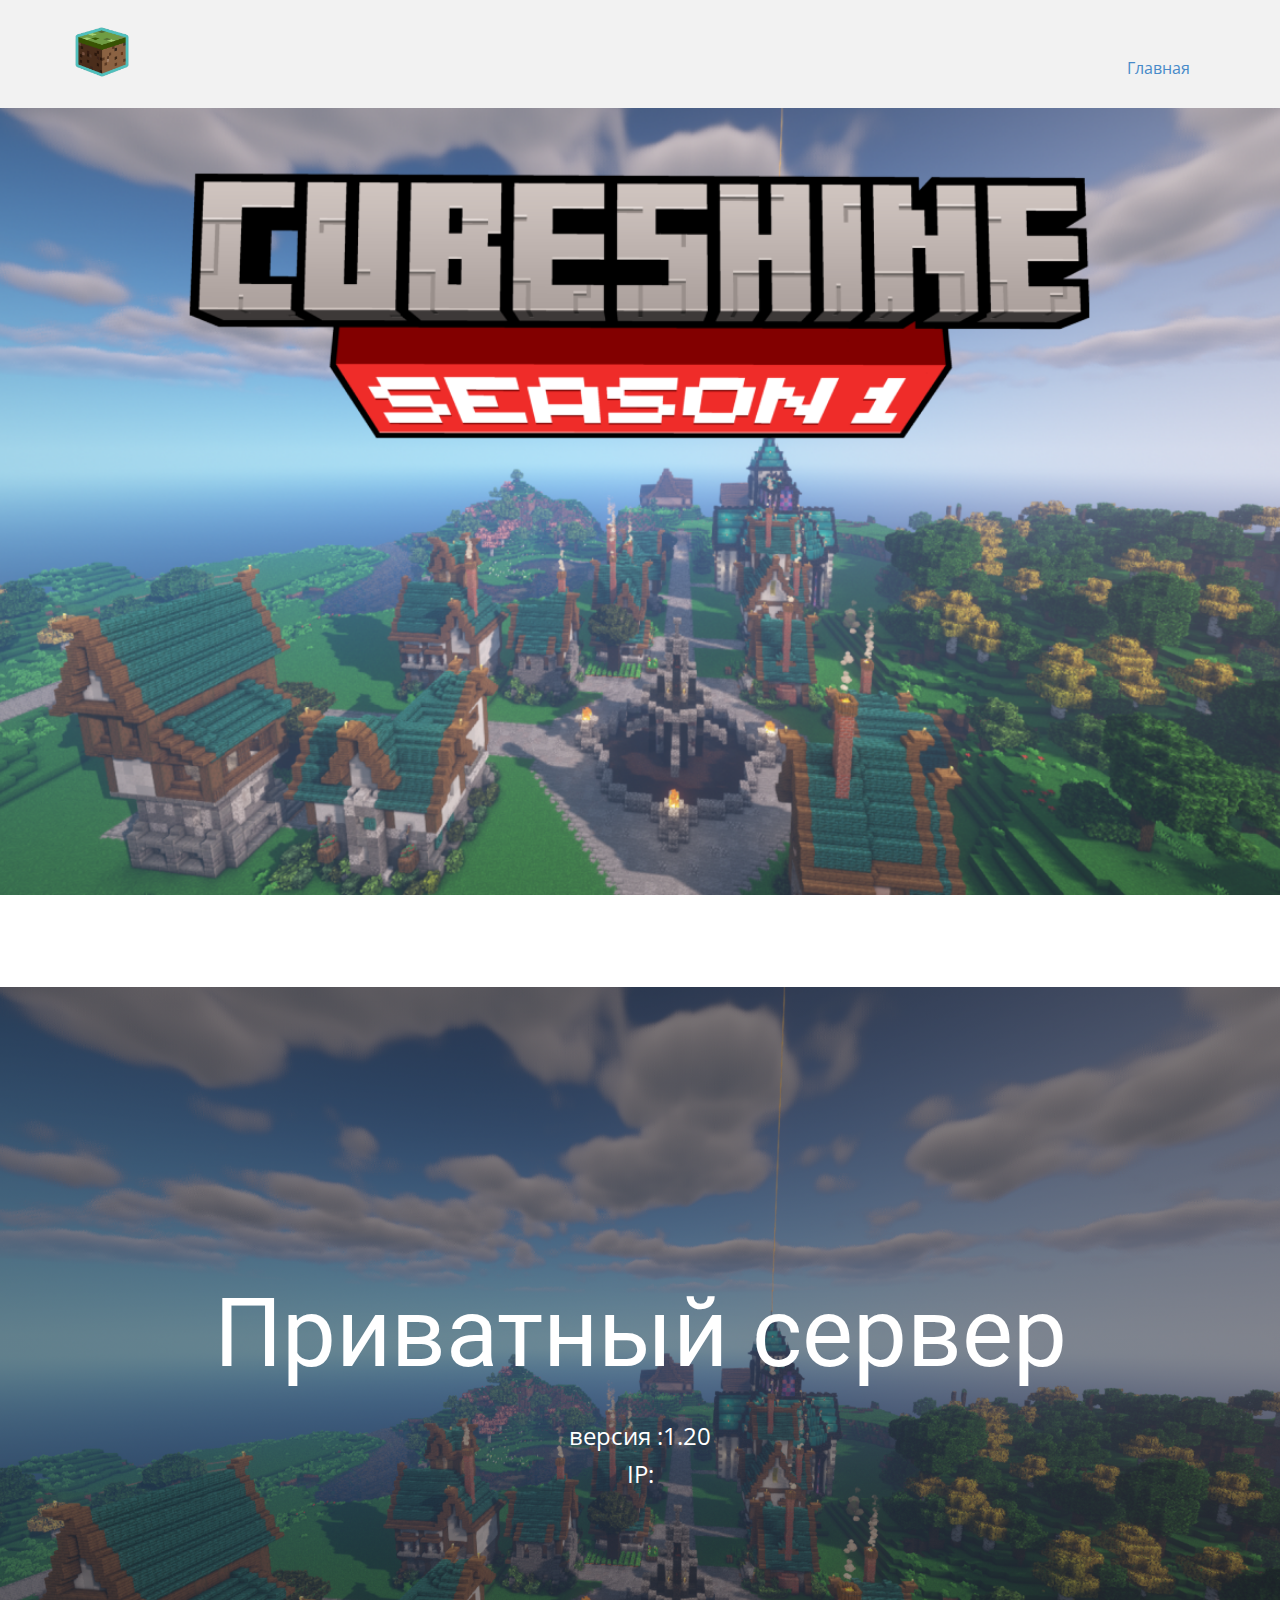
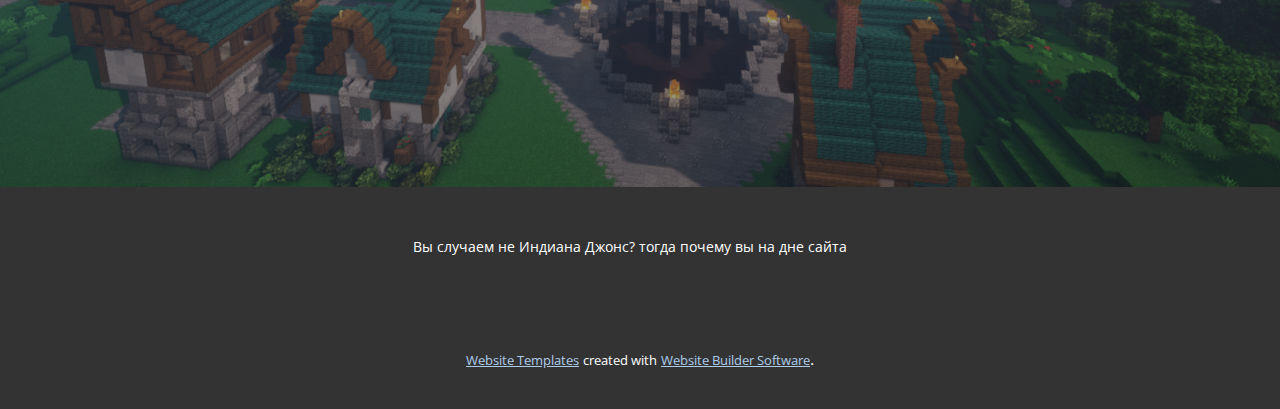
==== testNicePage/index.html @ a66cd7be "Add files via upload" ====
<!DOCTYPE html>
<html style="font-size: 16px;" lang="ru"><head>
    <meta name="viewport" content="width=device-width, initial-scale=1.0">
    <meta charset="utf-8">
    <meta name="keywords" content="Приватный сервер">
    <meta name="description" content="">
    <title>Главная</title>
    <link rel="stylesheet" href="nicepage.css" media="screen">
<link rel="stylesheet" href="Главная.css" media="screen">
    <script class="u-script" type="text/javascript" src="jquery.js" defer=""></script>
    <script class="u-script" type="text/javascript" src="nicepage.js" defer=""></script>
    <meta name="generator" content="Nicepage 5.11.4, nicepage.com">
    <link id="u-theme-google-font" rel="stylesheet" href="https://fonts.googleapis.com/css?family=Roboto:100,100i,300,300i,400,400i,500,500i,700,700i,900,900i|Open+Sans:300,300i,400,400i,500,500i,600,600i,700,700i,800,800i">
    
    
    
    
    <script type="application/ld+json">{
		"@context": "http://schema.org",
		"@type": "Organization",
		"name": "",
		"logo": "images/server-icon_ns.png"
}</script>
    <meta name="theme-color" content="#478ac9">
    <meta property="og:title" content="Главная">
    <meta property="og:type" content="website">
  <meta data-intl-tel-input-cdn-path="intlTelInput/"></head>
  <body data-home-page="Главная.html" data-home-page-title="Главная" class="u-body u-xl-mode" data-lang="ru"><header class="u-clearfix u-grey-5 u-header u-sticky u-sticky-61ff u-header" id="sec-d3d9"><div class="u-clearfix u-sheet u-valign-middle u-sheet-1">
        <a href="https://nicepage.com" class="u-image u-logo u-image-1" data-image-width="458" data-image-height="431">
          <img src="images/server-icon_ns.png" class="u-logo-image u-logo-image-1">
        </a>
        <nav class="u-menu u-menu-one-level u-offcanvas u-menu-1">
          <div class="menu-collapse" style="font-size: 1rem; letter-spacing: 0px;">
            <a class="u-button-style u-custom-left-right-menu-spacing u-custom-padding-bottom u-custom-top-bottom-menu-spacing u-nav-link u-text-active-palette-1-base u-text-hover-palette-2-base" href="#">
              <svg class="u-svg-link" viewBox="0 0 24 24"><use xmlns:xlink="http://www.w3.org/1999/xlink" xlink:href="#menu-hamburger"></use></svg>
              <svg class="u-svg-content" version="1.1" id="menu-hamburger" viewBox="0 0 16 16" x="0px" y="0px" xmlns:xlink="http://www.w3.org/1999/xlink" xmlns="http://www.w3.org/2000/svg"><g><rect y="1" width="16" height="2"></rect><rect y="7" width="16" height="2"></rect><rect y="13" width="16" height="2"></rect>
</g></svg>
            </a>
          </div>
          <div class="u-custom-menu u-nav-container">
            <ul class="u-nav u-unstyled u-nav-1"><li class="u-nav-item"><a class="u-button-style u-nav-link u-text-active-palette-1-base u-text-hover-palette-2-base" href="Главная.html" style="padding: 10px 20px;">Главная</a>
</li></ul>
          </div>
          <div class="u-custom-menu u-nav-container-collapse">
            <div class="u-black u-container-style u-inner-container-layout u-opacity u-opacity-95 u-sidenav">
              <div class="u-inner-container-layout u-sidenav-overflow">
                <div class="u-menu-close"></div>
                <ul class="u-align-center u-nav u-popupmenu-items u-unstyled u-nav-2"><li class="u-nav-item"><a class="u-button-style u-nav-link" href="Главная.html">Главная</a>
</li></ul>
              </div>
            </div>
            <div class="u-black u-menu-overlay u-opacity u-opacity-70"></div>
          </div>
        </nav>
      </div></header>
    <section class="u-clearfix u-image u-section-1" id="sec-3da8" data-image-width="1280" data-image-height="720">
      <div class="u-clearfix u-sheet u-valign-top u-sheet-1"></div>
    </section>
    <section class="u-clearfix u-section-2" id="sec-36a6">
      <div class="u-clearfix u-sheet u-sheet-1"></div>
    </section>
    <section class="u-align-center u-clearfix u-image u-shading u-section-3" src="" data-image-width="1920" data-image-height="1080" id="sec-edee">
      <div class="u-clearfix u-sheet u-valign-middle-xl u-sheet-1">
        <h1 class="u-text u-text-default u-title u-text-1">Приватный сервер</h1>
        <p class="u-large-text u-text u-text-variant u-text-2">версия :1.20<br>IP:
        </p>
      </div>
    </section>
    
    
    <footer class="u-align-center u-clearfix u-footer u-grey-80 u-footer" id="sec-329e"><div class="u-clearfix u-sheet u-sheet-1">
        <p class="u-small-text u-text u-text-variant u-text-1">Вы случаем не Индиана Джонс? тогда почему вы на дне сайта</p>
      </div></footer>
    <section class="u-backlink u-clearfix u-grey-80">
      <a class="u-link" href="https://nicepage.com/website-templates" target="_blank">
        <span>Website Templates</span>
      </a>
      <p class="u-text">
        <span>created with</span>
      </p>
      <a class="u-link" href="" target="_blank">
        <span>Website Builder Software</span>
      </a>. 
    </section>
  
</body></html>
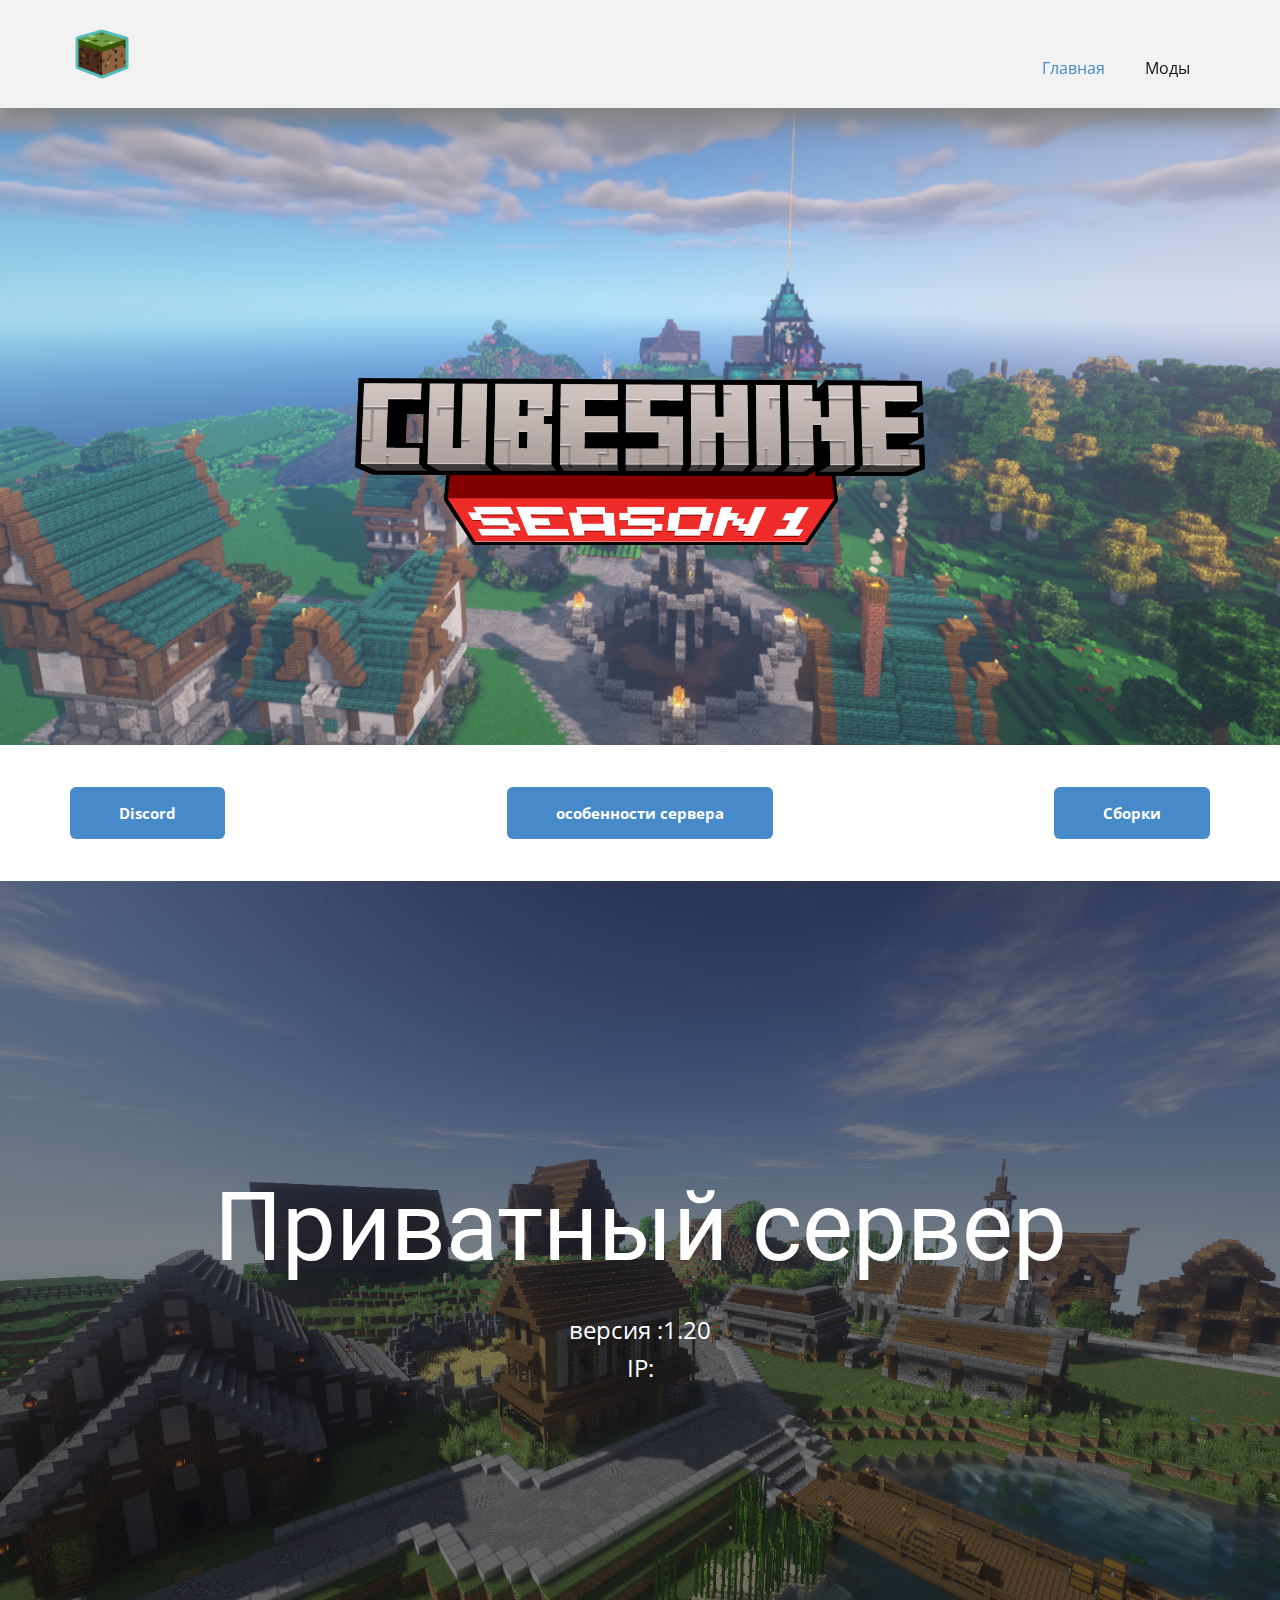
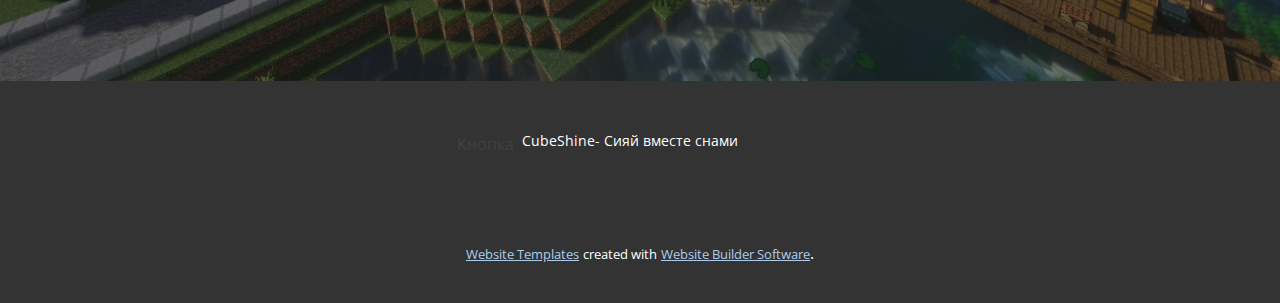
==== commit b70b0aba: "Add files via upload" ====
--- a/testNicePage/index.html
+++ b/testNicePage/index.html
@@ -25,11 +25,11 @@
     <meta property="og:title" content="Главная">
     <meta property="og:type" content="website">
   <meta data-intl-tel-input-cdn-path="intlTelInput/"></head>
-  <body data-home-page="Главная.html" data-home-page-title="Главная" class="u-body u-xl-mode" data-lang="ru"><header class="u-clearfix u-grey-5 u-header u-sticky u-sticky-61ff u-header" id="sec-d3d9"><div class="u-clearfix u-sheet u-valign-middle u-sheet-1">
-        <a href="https://nicepage.com" class="u-image u-logo u-image-1" data-image-width="458" data-image-height="431">
+  <body data-home-page="Главная.html" data-home-page-title="Главная" class="u-body u-xl-mode" data-lang="ru"><header class="u-box-shadow u-clearfix u-grey-5 u-header u-sticky u-sticky-61ff u-header" id="sec-d3d9"><div class="u-clearfix u-sheet u-sheet-1">
+        <a href="Главная.html" class="u-image u-logo u-image-1" data-image-width="458" data-image-height="431" title="Главная">
           <img src="images/server-icon_ns.png" class="u-logo-image u-logo-image-1">
         </a>
-        <nav class="u-menu u-menu-one-level u-offcanvas u-menu-1">
+        <nav class="u-menu u-menu-one-level u-offcanvas u-menu-1" data-submenu-level="with-reload">
           <div class="menu-collapse" style="font-size: 1rem; letter-spacing: 0px;">
             <a class="u-button-style u-custom-left-right-menu-spacing u-custom-padding-bottom u-custom-top-bottom-menu-spacing u-nav-link u-text-active-palette-1-base u-text-hover-palette-2-base" href="#">
               <svg class="u-svg-link" viewBox="0 0 24 24"><use xmlns:xlink="http://www.w3.org/1999/xlink" xlink:href="#menu-hamburger"></use></svg>
@@ -39,27 +39,36 @@
           </div>
           <div class="u-custom-menu u-nav-container">
             <ul class="u-nav u-unstyled u-nav-1"><li class="u-nav-item"><a class="u-button-style u-nav-link u-text-active-palette-1-base u-text-hover-palette-2-base" href="Главная.html" style="padding: 10px 20px;">Главная</a>
+</li><li class="u-nav-item"><a class="u-button-style u-nav-link u-text-active-palette-1-base u-text-hover-palette-2-base" href="сборки.html" style="padding: 10px 20px;">Моды</a>
 </li></ul>
           </div>
           <div class="u-custom-menu u-nav-container-collapse">
-            <div class="u-black u-container-style u-inner-container-layout u-opacity u-opacity-95 u-sidenav">
+            <div class="u-black u-container-style u-inner-container-layout u-opacity u-opacity-90 u-sidenav">
               <div class="u-inner-container-layout u-sidenav-overflow">
                 <div class="u-menu-close"></div>
-                <ul class="u-align-center u-nav u-popupmenu-items u-unstyled u-nav-2"><li class="u-nav-item"><a class="u-button-style u-nav-link" href="Главная.html">Главная</a>
+                <ul class="u-align-center u-nav u-popupmenu-items u-spacing-0 u-unstyled u-nav-2"><li class="u-nav-item"><a class="u-button-style u-nav-link" href="Главная.html">Главная</a>
+</li><li class="u-nav-item"><a class="u-button-style u-nav-link" href="сборки.html">Моды</a>
 </li></ul>
               </div>
             </div>
-            <div class="u-black u-menu-overlay u-opacity u-opacity-70"></div>
+            <div class="u-black u-menu-overlay u-opacity u-opacity-45"></div>
           </div>
         </nav>
       </div></header>
-    <section class="u-clearfix u-image u-section-1" id="sec-3da8" data-image-width="1280" data-image-height="720">
-      <div class="u-clearfix u-sheet u-valign-top u-sheet-1"></div>
+    <section class="skrollable u-clearfix u-image u-parallax u-section-1" id="sec-3da8" data-image-width="1920" data-image-height="1080">
+      <div class="u-clearfix u-sheet u-valign-middle-lg u-valign-middle-md u-sheet-1">
+        <img class="u-expanded-width-sm u-expanded-width-xs u-image u-image-default u-image-1" src="images/minecraft_title.png" alt="" data-image-width="2047" data-image-height="601">
+      </div>
     </section>
     <section class="u-clearfix u-section-2" id="sec-36a6">
-      <div class="u-clearfix u-sheet u-sheet-1"></div>
+      <div class="u-clearfix u-sheet u-sheet-1">
+        <a href="https://discord.gg/cubeshine" class="u-align-center u-btn u-btn-round u-button-style u-hover-palette-1-light-1 u-palette-1-base u-radius-6 u-btn-1" rel="nofollow">Discord</a>
+        <a href="особенности-.html" class="u-align-center u-btn u-btn-round u-button-style u-hover-palette-1-light-1 u-palette-1-base u-radius-6 u-btn-2">особенности сервера</a>
+        <a href="https://nicepage.com/html-templates" class="u-align-center u-btn u-btn-round u-button-style u-hover-palette-1-light-1 u-palette-1-base u-radius-6 u-btn-3">Сборки<br>
+        </a>
+      </div>
     </section>
-    <section class="u-align-center u-clearfix u-image u-shading u-section-3" src="" data-image-width="1920" data-image-height="1080" id="sec-edee">
+    <section class="skrollable u-align-center u-clearfix u-image u-shading u-section-3" src="" data-image-width="1920" data-image-height="1080" id="sec-edee">
       <div class="u-clearfix u-sheet u-valign-middle-xl u-sheet-1">
         <h1 class="u-text u-text-default u-title u-text-1">Приватный сервер</h1>
         <p class="u-large-text u-text u-text-variant u-text-2">версия :1.20<br>IP:
@@ -69,7 +78,8 @@
     
     
     <footer class="u-align-center u-clearfix u-footer u-grey-80 u-footer" id="sec-329e"><div class="u-clearfix u-sheet u-sheet-1">
-        <p class="u-small-text u-text u-text-variant u-text-1">Вы случаем не Индиана Джонс? тогда почему вы на дне сайта</p>
+        <p class="u-small-text u-text u-text-variant u-text-1">CubeShine- Сияй вместе снами</p>
+        <a href="https://www.youtube.com/watch?v=YMakd7GQeIU" class="u-border-none u-btn u-button-style u-grey-80 u-text-grey-75 u-btn-1">Кнопка</a>
       </div></footer>
     <section class="u-backlink u-clearfix u-grey-80">
       <a class="u-link" href="https://nicepage.com/website-templates" target="_blank">
--- a/testNicePage/nicepage.css
+++ b/testNicePage/nicepage.css
@@ -41475,16 +41475,17 @@
 /*end-variables sitestylecss*/
  .u-header {
   background-image: none;
+  box-shadow: -1px 13px 21px 1px rgba(128,128,128,1);
 }
 
 .u-header .u-sheet-1 {
-  min-height: 80px;
+  min-height: 108px;
 }
 
 .u-header .u-image-1 {
   width: 64px;
   height: 60px;
-  margin: 22px auto 0 0;
+  margin: 24px auto 0 0;
 }
 
 .u-header .u-logo-image-1 {
@@ -41493,12 +41494,12 @@
 }
 
 .u-header .u-menu-1 {
-  margin: -32px 0 22px auto;
+  margin: -34px 0 22px auto;
 }
 
 .u-header .u-nav-1 {
   font-size: 1rem;
-  letter-spacing: 0px;
+  letter-spacing: normal;
 }
 
 .u-header .u-nav-2 {
@@ -41522,48 +41523,44 @@
 }
 
 .u-footer .u-text-1 {
-  margin: 49px 362px 49px 341px;
+  margin: 49px 362px 0 341px;
+}
+
+.u-footer .u-btn-1 {
+  background-image: none;
+  margin: -22px auto 43px 387px;
+  padding: 1px 0 2px;
 }
 @media (max-width: 1199px) {
-  .u-footer .u-sheet-1 {
-    min-height: 99px;
+  .u-footer .u-text-1 {
+    margin-right: 262px;
+    margin-left: 241px;
   }
 
+  .u-footer .u-btn-1 {
+    margin-left: 187px;
+  }
+}
+@media (max-width: 991px) {
   .u-footer .u-text-1 {
-    width: 417px;
-    margin-left: 241px;
-    margin-right: 262px;
-  }
-}
-@media (max-width: 991px) {
-  .u-footer .u-sheet-1 {
-    min-height: 76px;
+    margin-right: 152px;
+    margin-left: 131px;
   }
 
+  .u-footer .u-btn-1 {
+    margin-left: 0;
+  }
+}
+@media (max-width: 767px) {
   .u-footer .u-text-1 {
-    margin-left: 131px;
-    margin-right: 152px;
-  }
-}
-@media (max-width: 767px) {
-  .u-footer .u-sheet-1 {
-    min-height: 57px;
-  }
-
+    margin-right: 62px;
+    margin-left: 41px;
+  }
+}
+@media (max-width: 575px) {
   .u-footer .u-text-1 {
-    margin-left: 41px;
-    margin-right: 62px;
-  }
-}
-@media (max-width: 575px) {
-  .u-footer .u-sheet-1 {
-    min-height: 36px;
-  }
-
-  .u-footer .u-text-1 {
-    width: 340px;
+    margin-right: 0;
     margin-left: 0;
-    margin-right: 0;
   }
 }
 
--- a/testNicePage/Главная.css
+++ b/testNicePage/Главная.css
@@ -1,39 +1,115 @@
  .u-section-1 {
-  background-image: url("images/f62bd99e-c517-7738-a23e-29a9e6612a42.png");
-  background-position: 50% 50%;
+  background-image: url("images/unknown.png");
 }
 
 .u-section-1 .u-sheet-1 {
-  min-height: 787px;
+  min-height: 637px;
+}
+
+.u-section-1 .u-image-1 {
+  width: 570px;
+  height: 167px;
+  margin: 270px auto 60px;
 }
 
 @media (max-width: 1199px) {
+   .u-section-1 {
+    background-position: 50% 50%;
+  }
+
   .u-section-1 .u-sheet-1 {
-    min-height: 551px;
+    min-height: 525px;
+  }
+
+  .u-section-1 .u-image-1 {
+    margin-top: 60px;
   }
 }
 
 @media (max-width: 991px) {
   .u-section-1 .u-sheet-1 {
-    min-height: 624px;
+    min-height: 497px;
   }
 }
 
 @media (max-width: 767px) {
   .u-section-1 .u-sheet-1 {
-    min-height: 517px;
+    min-height: 309px;
+  }
+
+  .u-section-1 .u-image-1 {
+    height: 159px;
+    margin-top: 83px;
+    margin-right: initial;
+    margin-left: initial;
+    width: auto;
   }
 }
 
 @media (max-width: 575px) {
   .u-section-1 .u-sheet-1 {
-    min-height: 398px;
+    min-height: 632px;
+  }
+
+  .u-section-1 .u-image-1 {
+    height: 100px;
+    margin-top: 114px;
+    width: auto;
+    margin-right: initial;
+    margin-left: initial;
   }
 }.u-section-2 .u-sheet-1 {
-  min-height: 92px;
+  min-height: 136px;
+}
+
+.u-section-2 .u-btn-1 {
+  font-weight: 700;
+  font-size: 0.9375rem;
+  margin: 42px auto 0 0;
+  padding: 14px 49px;
+}
+
+.u-section-2 .u-btn-2 {
+  font-weight: 700;
+  font-size: 0.9375rem;
+  margin: -52px auto 0;
+  padding: 14px 49px;
+}
+
+.u-section-2 .u-btn-3 {
+  font-weight: 700;
+  font-size: 0.9375rem;
+  margin: -52px 0 42px auto;
+  padding: 14px 49px;
+}
+
+@media (max-width: 767px) {
+  .u-section-2 .u-sheet-1 {
+    min-height: 273px;
+  }
+
+  .u-section-2 .u-btn-1 {
+    margin-left: auto;
+  }
+
+  .u-section-2 .u-btn-2 {
+    margin-top: 25px;
+  }
+
+  .u-section-2 .u-btn-3 {
+    margin-top: 25px;
+    margin-bottom: 25px;
+    margin-right: auto;
+  }
+}
+
+@media (max-width: 575px) {
+  .u-section-2 .u-btn-3 {
+    margin-top: 20px;
+  }
 } .u-section-3 {
-  background-image: linear-gradient(0deg, rgba(0,0,0,0.4), rgba(0,0,0,0.4)), url("images/unknown.png");
-  background-position: 50% 50%;
+  background-image: linear-gradient(0deg, rgba(0,0,0,0.45), rgba(0,0,0,0.45)), url("images/unknown1.png");
+  background-position: 61.69% 50%;
 }
 
 .u-section-3 .u-sheet-1 {
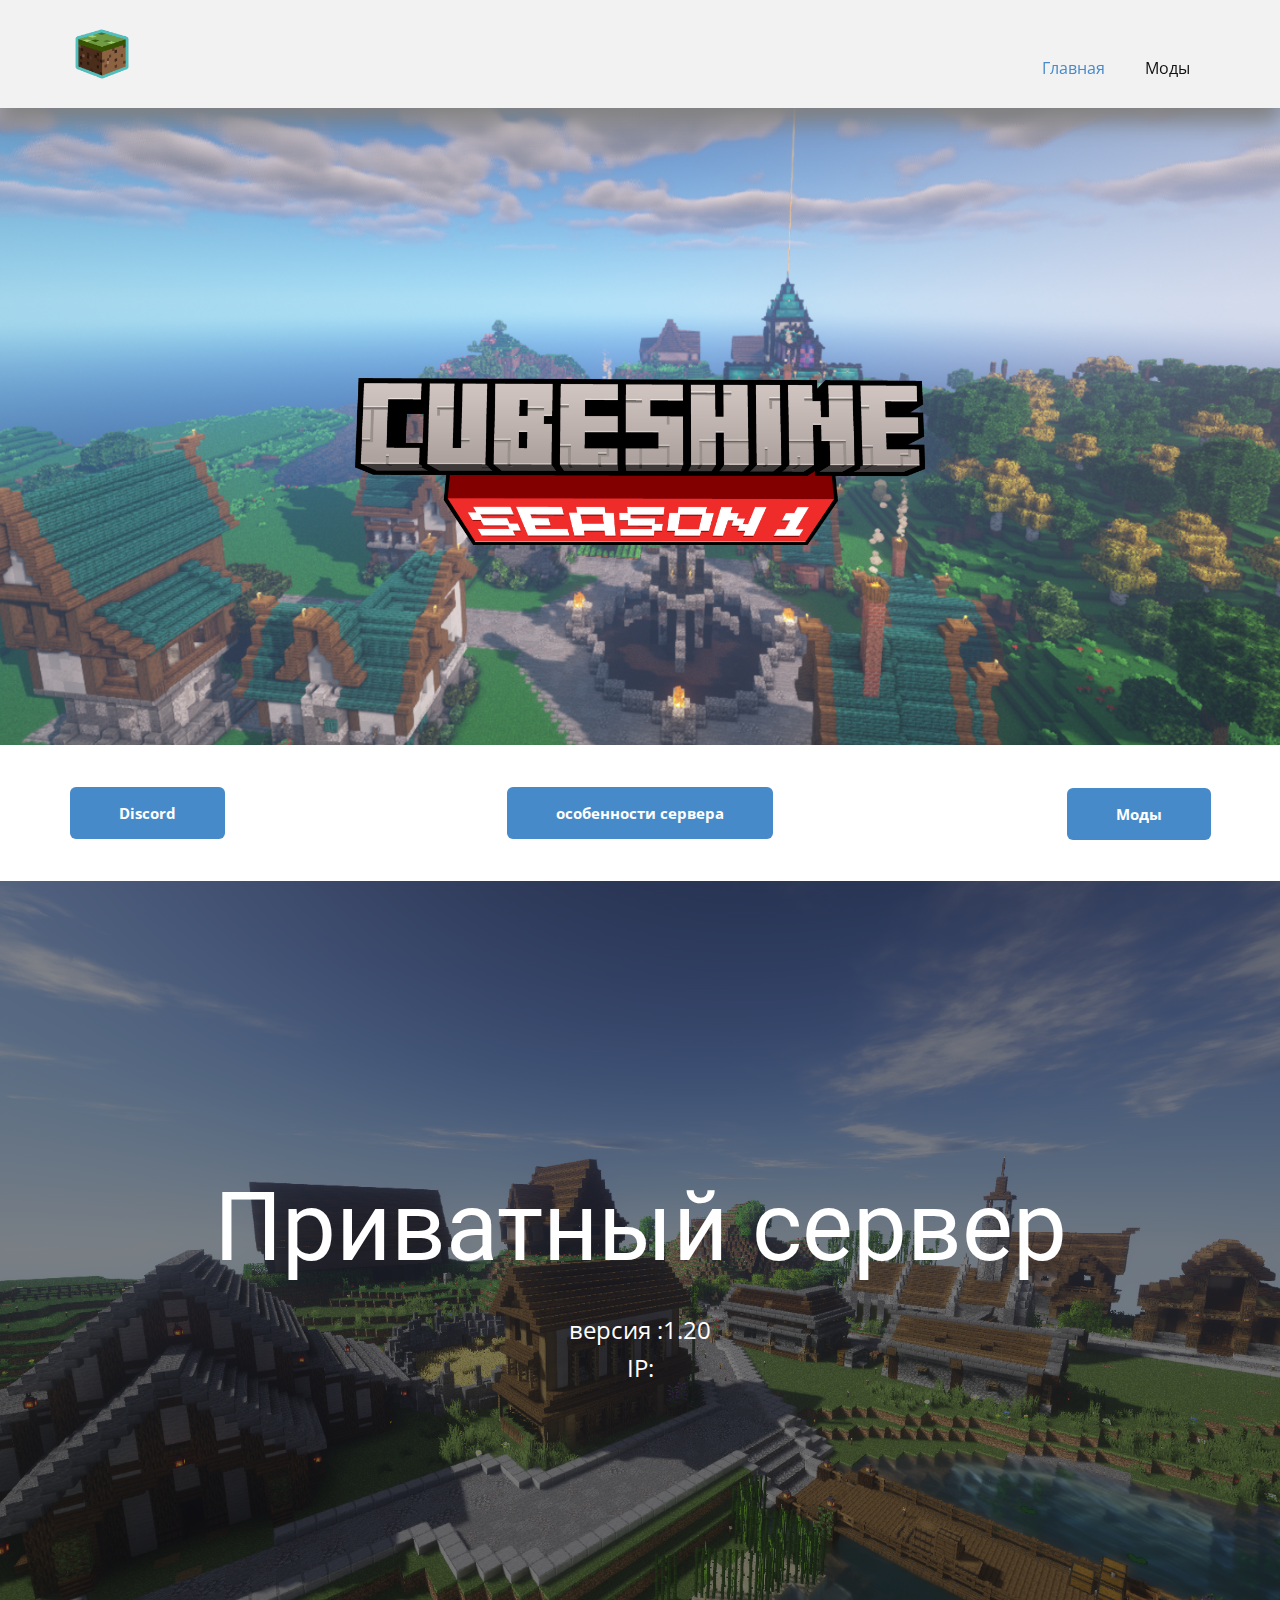
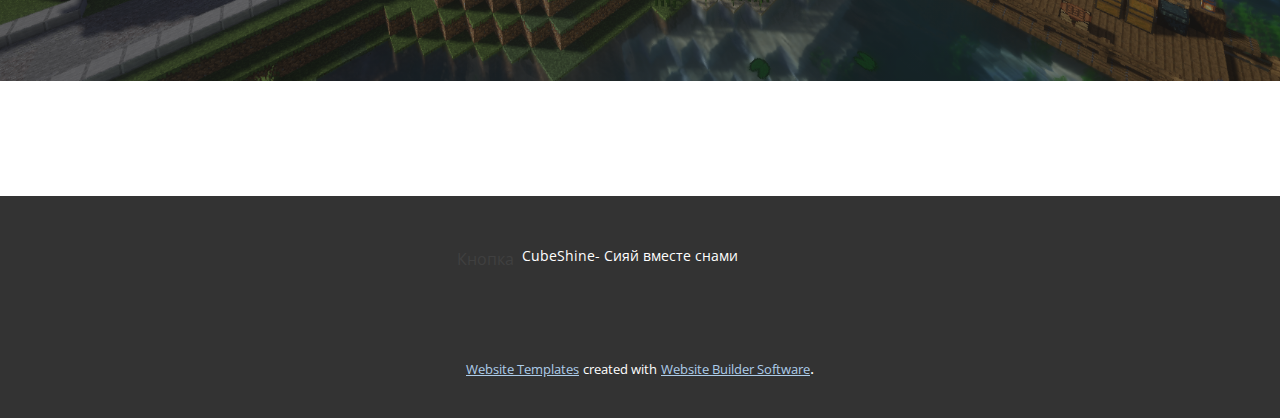
==== commit b70eea6b: "Add files via upload" ====
--- a/testNicePage/index.html
+++ b/testNicePage/index.html
@@ -11,6 +11,7 @@
     <script class="u-script" type="text/javascript" src="nicepage.js" defer=""></script>
     <meta name="generator" content="Nicepage 5.11.4, nicepage.com">
     <link id="u-theme-google-font" rel="stylesheet" href="https://fonts.googleapis.com/css?family=Roboto:100,100i,300,300i,400,400i,500,500i,700,700i,900,900i|Open+Sans:300,300i,400,400i,500,500i,600,600i,700,700i,800,800i">
+    
     
     
     
@@ -64,7 +65,7 @@
       <div class="u-clearfix u-sheet u-sheet-1">
         <a href="https://discord.gg/cubeshine" class="u-align-center u-btn u-btn-round u-button-style u-hover-palette-1-light-1 u-palette-1-base u-radius-6 u-btn-1" rel="nofollow">Discord</a>
         <a href="особенности-.html" class="u-align-center u-btn u-btn-round u-button-style u-hover-palette-1-light-1 u-palette-1-base u-radius-6 u-btn-2">особенности сервера</a>
-        <a href="https://nicepage.com/html-templates" class="u-align-center u-btn u-btn-round u-button-style u-hover-palette-1-light-1 u-palette-1-base u-radius-6 u-btn-3">Сборки<br>
+        <a href="сборки.html" class="u-align-center u-btn u-btn-round u-button-style u-hover-palette-1-light-1 u-palette-1-base u-radius-6 u-btn-3">Моды<br>
         </a>
       </div>
     </section>
@@ -74,6 +75,9 @@
         <p class="u-large-text u-text u-text-variant u-text-2">версия :1.20<br>IP:
         </p>
       </div>
+    </section>
+    <section class="u-clearfix u-section-4" id="sec-c1b0">
+      <div class="u-clearfix u-sheet u-sheet-1"></div>
     </section>
     
     
--- a/testNicePage/Главная.css
+++ b/testNicePage/Главная.css
@@ -79,8 +79,14 @@
 .u-section-2 .u-btn-3 {
   font-weight: 700;
   font-size: 0.9375rem;
-  margin: -52px 0 42px auto;
+  margin: -51px -1px 41px auto;
   padding: 14px 49px;
+}
+
+@media (max-width: 1199px) {
+  .u-section-2 .u-btn-3 {
+    margin-right: 0;
+  }
 }
 
 @media (max-width: 767px) {
@@ -160,4 +166,24 @@
   .u-section-3 .u-sheet-1 {
     min-height: 239px;
   }
+}.u-section-4 .u-sheet-1 {
+  min-height: 115px;
+}
+
+@media (max-width: 991px) {
+  .u-section-4 .u-sheet-1 {
+    min-height: 400px;
+  }
+}
+
+@media (max-width: 767px) {
+  .u-section-4 .u-sheet-1 {
+    min-height: 350px;
+  }
+}
+
+@media (max-width: 575px) {
+  .u-section-4 .u-sheet-1 {
+    min-height: 220px;
+  }
 }